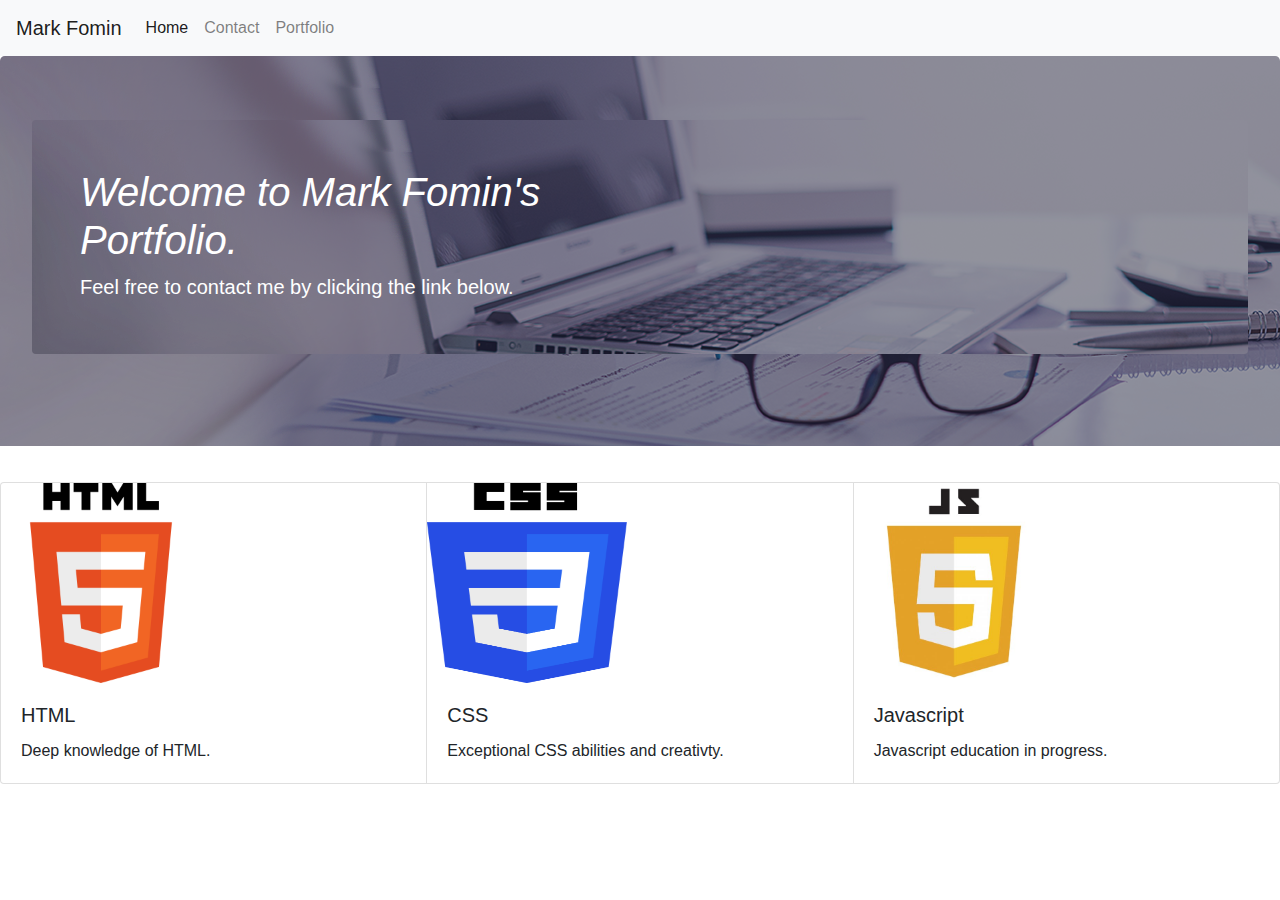
==== index.html @ c3db5980 "initial commit" ====
<!DOCTYPE html>
<html lang="en">
<head>
    <meta charset="UTF-8">
    <meta name="viewport" content="width=device-width, initial-scale=1.0">
    <meta http-equiv="X-UA-Compatible" content="ie=edge">
    <title>Mark Fomin's Portfolio Website</title>
    <link rel="stylesheet" href="/unc-ccc-fsf-pt-01-2020-u-c/02-CSS-Bootstrap/02-Homework/contact.html">
    <link rel="stlesheet" href="style.css">
    <link rel="stylesheet" href="https://stackpath.bootstrapcdn.com/bootstrap/4.4.1/css/bootstrap.min.css" integrity="sha384-Vkoo8x4CGsO3+Hhxv8T/Q5PaXtkKtu6ug5TOeNV6gBiFeWPGFN9MuhOf23Q9Ifjh" crossorigin="anonymous">
    <link rel="stylesheet" media="screen and (min-width: 900px)" href="widescreen.css">
    <link rel="stylesheet" media="screen and (max-width: 600px)" href="smallscreen.css">
<script src="https://stackpath.bootstrapcdn.com/bootstrap/4.4.1/js/bootstrap.min.js" 
integrity="sha384-wfSDF2E50Y2D1uUdj0O3uMBJnjuUD4Ih7YwaYd1iqfktj0Uod8GCExl3Og8ifwB6" crossorigin="anonymous"></script>
<script src="https://code.jquery.com/jquery-3.4.1.slim.min.js" integrity="sha384-J6qa4849blE2+poT4WnyKhv5vZF5SrPo0iEjwBvKU7imGFAV0wwj1yYfoRSJoZ+n" crossorigin="anonymous"></script>
<script src="https://cdn.jsdelivr.net/npm/popper.js@1.16.0/dist/umd/popper.min.js" integrity="sha384-Q6E9RHvbIyZFJoft+2mJbHaEWldlvI9IOYy5n3zV9zzTtmI3UksdQRVvoxMfooAo" crossorigin="anonymous"></script>

<style>
  /*Fixing the images to 200x200 resolution*/
img {
  max-width: 200px;
  max-height: 200px;
}
/*Background image for jumbotron*/
.jumbotron {
background: url("Assets/Images/contactjumbo.jpg");
background-repeat: no-repeat;
  background-size: 1900px 390px;
}

</style>

</head>

<body>
  <!--This is the nav bar. The same code is used across all associated html pages.-->
    <nav class="navbar navbar-expand-lg navbar-light bg-light">
        <a class="navbar-brand" href="file:///Users/markfomin/unc-ccc-fsf-pt-01-2020-u-c/02-CSS-Bootstrap/02-Homework/index.html">Mark Fomin</a>
        <button class="navbar-toggler" type="button" data-toggle="collapse" data-target="#navbarSupportedContent" aria-controls="navbarSupportedContent" aria-expanded="false" aria-label="Toggle navigation">
          <span class="navbar-toggler-icon"></span>
        </button>
        <div class="collapse navbar-collapse" id="navbarSupportedContent">
          <ul class="navbar-nav mr-auto">
            <li class="nav-item active">
              <a class="nav-link" href="#">Home <span class="sr-only">(current)</span></a>
            </li>
            <li class="nav-item">
              <a class="nav-link" href="file:///Users/markfomin/unc-ccc-fsf-pt-01-2020-u-c/02-CSS-Bootstrap/02-Homework/contact.html">Contact</a>
            </li>
            <li class="nav-item">
              <a class="nav-link" href="file:///Users/markfomin/unc-ccc-fsf-pt-01-2020-u-c/02-CSS-Bootstrap/02-Homework/portfolio.html">Portfolio</a>
            </li>
          </ul>
          </form>
      </nav>
      <!--Jumbotron of name and title with a link to the contact html-->
      <div class="jumbotron">
      <div class="jumbotron p-4 p-md-5 text-white rounded bg-dark">
        <div class="col-md-6 px-0">
          <h1 class="display-6 font-italic">Welcome to Mark Fomin's Portfolio.</h1>
          <p class="lead my-1">Feel free to contact me by clicking the link below.</p>
        </div>
      </div>
    </div>
<!--Carosel with images and description of each programming language experience example.-->
<div class="card-group">
  <div class="card">
    <img src="Assets/Images/html.png" class="card-img-top" alt="...">
    <div class="card-body">
      <h5 class="card-title">HTML</h5>
      <p class="card-text">Deep knowledge of HTML.</p>
    </div>
  </div>
  <div class="card">
    <img src="Assets/Images/css.png" class="card-img-top" alt="...">
    <div class="card-body">
      <h5 class="card-title">CSS</h5>
      <p class="card-text">Exceptional CSS abilities and creativty.</p>
    </div>
  </div>
  <div class="card">
    <img src="Assets/Images/js.png" class="card-img-top" alt="...">
    <div class="card-body">
      <h5 class="card-title">Javascript</h5>
      <p class="card-text">Javascript education in progress.</p>
    </div>
  </div>
</div>
</body>

</html>
---- style.css ----
.jumbotron {
    font-family: Arial, Helvetica, sans-serif;
}
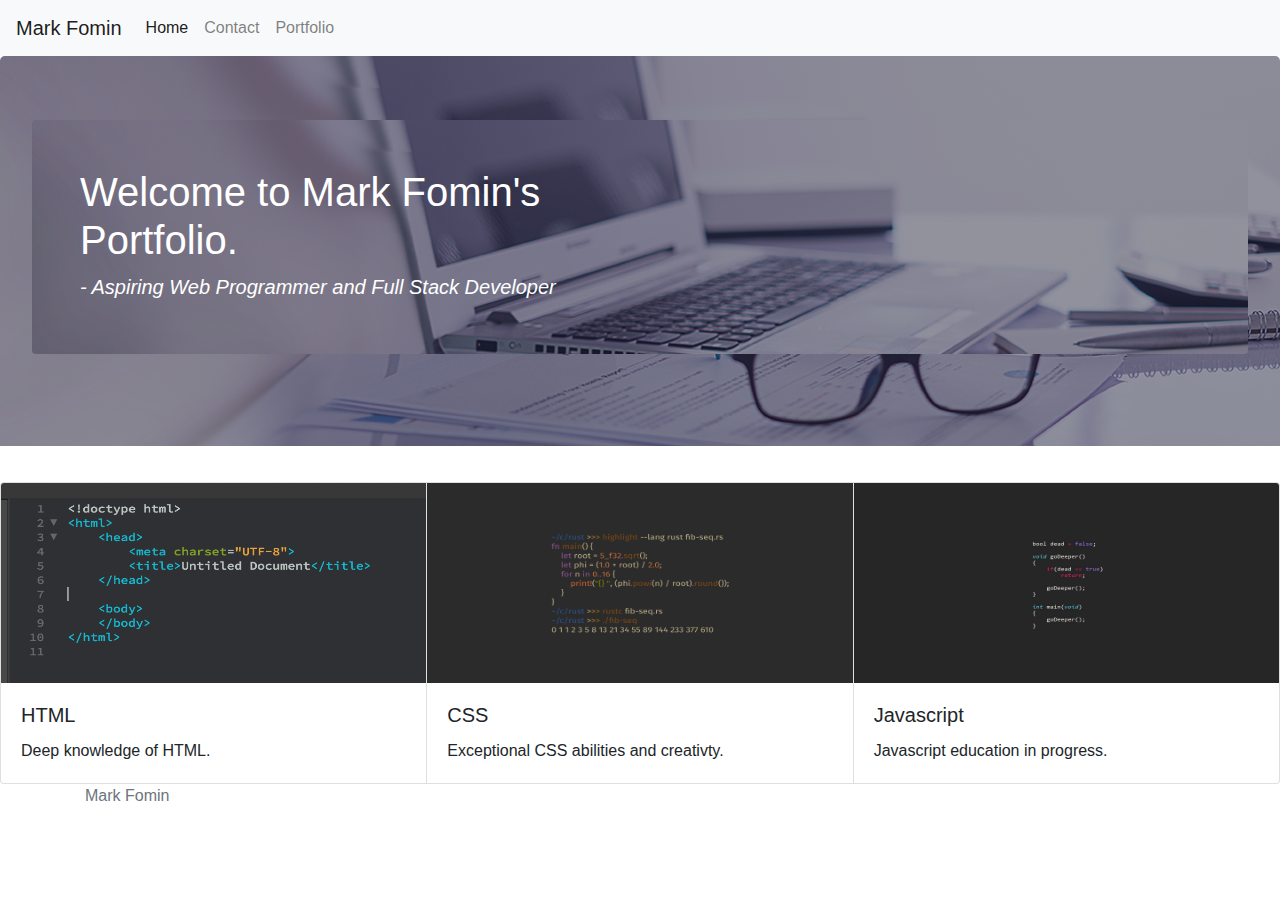
==== commit cb07ac41: "mods to index and contact html" ====
--- a/index.html
+++ b/index.html
@@ -14,11 +14,10 @@
 integrity="sha384-wfSDF2E50Y2D1uUdj0O3uMBJnjuUD4Ih7YwaYd1iqfktj0Uod8GCExl3Og8ifwB6" crossorigin="anonymous"></script>
 <script src="https://code.jquery.com/jquery-3.4.1.slim.min.js" integrity="sha384-J6qa4849blE2+poT4WnyKhv5vZF5SrPo0iEjwBvKU7imGFAV0wwj1yYfoRSJoZ+n" crossorigin="anonymous"></script>
 <script src="https://cdn.jsdelivr.net/npm/popper.js@1.16.0/dist/umd/popper.min.js" integrity="sha384-Q6E9RHvbIyZFJoft+2mJbHaEWldlvI9IOYy5n3zV9zzTtmI3UksdQRVvoxMfooAo" crossorigin="anonymous"></script>
-
 <style>
-  /*Fixing the images to 200x200 resolution*/
+  /*Fixing the images to 600x200 resolution*/
 img {
-  max-width: 200px;
+  max-width: 600px;
   max-height: 200px;
 }
 /*Background image for jumbotron*/
@@ -27,65 +26,72 @@
 background-repeat: no-repeat;
   background-size: 1900px 390px;
 }
-
 </style>
-
 </head>
 
 <body>
   <!--This is the nav bar. The same code is used across all associated html pages.-->
     <nav class="navbar navbar-expand-lg navbar-light bg-light">
-        <a class="navbar-brand" href="file:///Users/markfomin/unc-ccc-fsf-pt-01-2020-u-c/02-CSS-Bootstrap/02-Homework/index.html">Mark Fomin</a>
+        <a class="navbar-brand" href="index.html">Mark Fomin</a>
         <button class="navbar-toggler" type="button" data-toggle="collapse" data-target="#navbarSupportedContent" aria-controls="navbarSupportedContent" aria-expanded="false" aria-label="Toggle navigation">
           <span class="navbar-toggler-icon"></span>
         </button>
         <div class="collapse navbar-collapse" id="navbarSupportedContent">
           <ul class="navbar-nav mr-auto">
             <li class="nav-item active">
-              <a class="nav-link" href="#">Home <span class="sr-only">(current)</span></a>
+              <a class="nav-link" href="index.html">Home <span class="sr-only">(current)</span></a>
             </li>
+          </li>
             <li class="nav-item">
-              <a class="nav-link" href="file:///Users/markfomin/unc-ccc-fsf-pt-01-2020-u-c/02-CSS-Bootstrap/02-Homework/contact.html">Contact</a>
+              <a class="nav-link" href="contact.html">Contact</a>
             </li>
             <li class="nav-item">
               <a class="nav-link" href="file:///Users/markfomin/unc-ccc-fsf-pt-01-2020-u-c/02-CSS-Bootstrap/02-Homework/portfolio.html">Portfolio</a>
             </li>
           </ul>
+          
           </form>
       </nav>
       <!--Jumbotron of name and title with a link to the contact html-->
       <div class="jumbotron">
       <div class="jumbotron p-4 p-md-5 text-white rounded bg-dark">
         <div class="col-md-6 px-0">
-          <h1 class="display-6 font-italic">Welcome to Mark Fomin's Portfolio.</h1>
-          <p class="lead my-1">Feel free to contact me by clicking the link below.</p>
+          <h1 class="display-6">Welcome to Mark Fomin's Portfolio.</h1>
+          <p class="lead my-1 font-italic">- Aspiring Web Programmer and Full Stack Developer</p>
         </div>
       </div>
     </div>
 <!--Carosel with images and description of each programming language experience example.-->
 <div class="card-group">
   <div class="card">
-    <img src="Assets/Images/html.png" class="card-img-top" alt="...">
+    <img src="Assets/Images/programming1.png" class="card-img-top" alt="...">
     <div class="card-body">
       <h5 class="card-title">HTML</h5>
       <p class="card-text">Deep knowledge of HTML.</p>
     </div>
   </div>
   <div class="card">
-    <img src="Assets/Images/css.png" class="card-img-top" alt="...">
+    <img src="Assets/Images/programming2.png" class="card-img-top" alt="...">
     <div class="card-body">
       <h5 class="card-title">CSS</h5>
       <p class="card-text">Exceptional CSS abilities and creativty.</p>
     </div>
   </div>
   <div class="card">
-    <img src="Assets/Images/js.png" class="card-img-top" alt="...">
+    <img src="Assets/Images/programming3.jpg" class="card-img-top" alt="...">
     <div class="card-body">
       <h5 class="card-title">Javascript</h5>
       <p class="card-text">Javascript education in progress.</p>
     </div>
   </div>
 </div>
+
+<footer class="footer">
+  <div class="container">
+    <span class="text-muted">Mark Fomin</span>
+  </div>
+</footer>
+
 </body>
 
 </html>--- a/style.css
+++ b/style.css
@@ -1,3 +1,9 @@
 .jumbotron {
     font-family: Arial, Helvetica, sans-serif;
 }
+
+@media screen and (max-width: 768px) {
+    /* The body's bg color will be #333 */
+    body {
+      background-color: #333;
+    }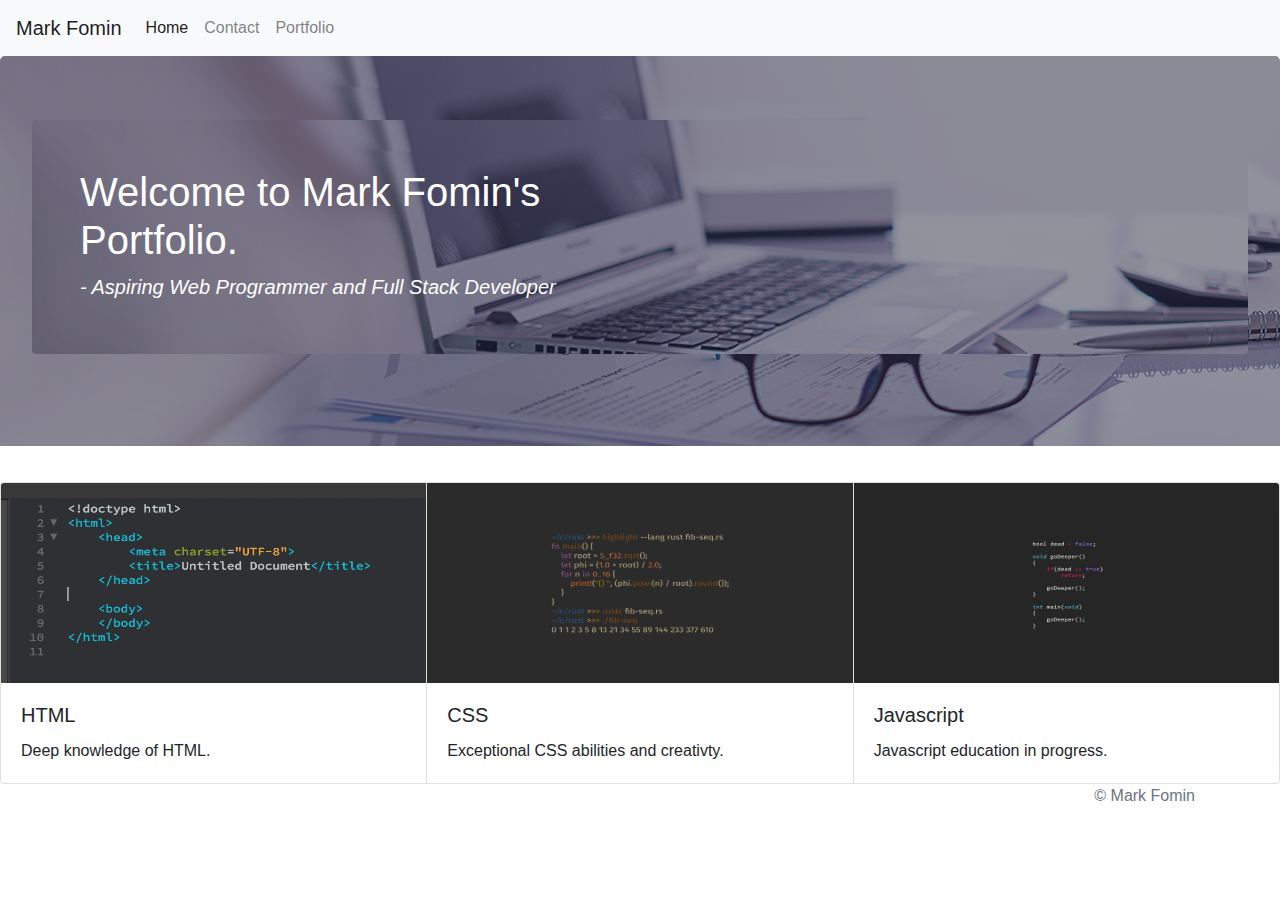
==== commit 2943aa81: "more changes" ====
--- a/index.html
+++ b/index.html
@@ -4,17 +4,23 @@
     <meta charset="UTF-8">
     <meta name="viewport" content="width=device-width, initial-scale=1.0">
     <meta http-equiv="X-UA-Compatible" content="ie=edge">
-    <title>Mark Fomin's Portfolio Website</title>
-    <link rel="stylesheet" href="/unc-ccc-fsf-pt-01-2020-u-c/02-CSS-Bootstrap/02-Homework/contact.html">
+    <link rel="icon" href="Assets/Images/favicon.jpeg">
+    <title>Mark Fomin's Portfolio</title>
+    <link rel="stylesheet" href="contact.html">
     <link rel="stlesheet" href="style.css">
     <link rel="stylesheet" href="https://stackpath.bootstrapcdn.com/bootstrap/4.4.1/css/bootstrap.min.css" integrity="sha384-Vkoo8x4CGsO3+Hhxv8T/Q5PaXtkKtu6ug5TOeNV6gBiFeWPGFN9MuhOf23Q9Ifjh" crossorigin="anonymous">
-    <link rel="stylesheet" media="screen and (min-width: 900px)" href="widescreen.css">
+    <link rel="stylesheet" media="screen and (min-width: 768px)" href="widescreen.css">
     <link rel="stylesheet" media="screen and (max-width: 600px)" href="smallscreen.css">
 <script src="https://stackpath.bootstrapcdn.com/bootstrap/4.4.1/js/bootstrap.min.js" 
 integrity="sha384-wfSDF2E50Y2D1uUdj0O3uMBJnjuUD4Ih7YwaYd1iqfktj0Uod8GCExl3Og8ifwB6" crossorigin="anonymous"></script>
 <script src="https://code.jquery.com/jquery-3.4.1.slim.min.js" integrity="sha384-J6qa4849blE2+poT4WnyKhv5vZF5SrPo0iEjwBvKU7imGFAV0wwj1yYfoRSJoZ+n" crossorigin="anonymous"></script>
 <script src="https://cdn.jsdelivr.net/npm/popper.js@1.16.0/dist/umd/popper.min.js" integrity="sha384-Q6E9RHvbIyZFJoft+2mJbHaEWldlvI9IOYy5n3zV9zzTtmI3UksdQRVvoxMfooAo" crossorigin="anonymous"></script>
+
 <style>
+.footer {
+  text-align: right;
+}
+
   /*Fixing the images to 600x200 resolution*/
 img {
   max-width: 600px;
@@ -31,27 +37,28 @@
 
 <body>
   <!--This is the nav bar. The same code is used across all associated html pages.-->
-    <nav class="navbar navbar-expand-lg navbar-light bg-light">
-        <a class="navbar-brand" href="index.html">Mark Fomin</a>
-        <button class="navbar-toggler" type="button" data-toggle="collapse" data-target="#navbarSupportedContent" aria-controls="navbarSupportedContent" aria-expanded="false" aria-label="Toggle navigation">
-          <span class="navbar-toggler-icon"></span>
-        </button>
-        <div class="collapse navbar-collapse" id="navbarSupportedContent">
-          <ul class="navbar-nav mr-auto">
-            <li class="nav-item active">
-              <a class="nav-link" href="index.html">Home <span class="sr-only">(current)</span></a>
-            </li>
-          </li>
-            <li class="nav-item">
-              <a class="nav-link" href="contact.html">Contact</a>
-            </li>
-            <li class="nav-item">
-              <a class="nav-link" href="file:///Users/markfomin/unc-ccc-fsf-pt-01-2020-u-c/02-CSS-Bootstrap/02-Homework/portfolio.html">Portfolio</a>
-            </li>
-          </ul>
-          
-          </form>
-      </nav>
+  
+  <nav class="navbar navbar-expand-lg navbar-light bg-light">
+    <a class="navbar-brand" href="index.html">Mark Fomin</a>
+    <button class="navbar-toggler" type="button" data-toggle="collapse" data-target="#navbarSupportedContent" aria-controls="navbarSupportedContent" aria-expanded="false" aria-label="Toggle navigation">
+      <span class="navbar-toggler-icon"></span>
+    </button>
+    <div class="collapse navbar-collapse" id="navbarSupportedContent">
+      <ul class="navbar-nav mr-auto">
+        <li class="nav-item active">
+          <a class="nav-link" href="index.html">Home <span class="sr-only">(current)</span></a>
+        </li>
+      </li>
+        <li class="nav-item">
+          <a class="nav-link" href="contact.html">Contact</a>
+        </li>
+        <li class="nav-item">
+          <a class="nav-link" href="portfolio.html">Portfolio</a>
+        </li>
+      </ul>    
+      </form>
+  </nav>
+
       <!--Jumbotron of name and title with a link to the contact html-->
       <div class="jumbotron">
       <div class="jumbotron p-4 p-md-5 text-white rounded bg-dark">
@@ -64,21 +71,22 @@
 <!--Carosel with images and description of each programming language experience example.-->
 <div class="card-group">
   <div class="card">
-    <img src="Assets/Images/programming1.png" class="card-img-top" alt="...">
+    <img src="Assets/Images/programming1.png" class="card-img-top" alt="Programming Picture 1">
     <div class="card-body">
       <h5 class="card-title">HTML</h5>
       <p class="card-text">Deep knowledge of HTML.</p>
     </div>
   </div>
   <div class="card">
-    <img src="Assets/Images/programming2.png" class="card-img-top" alt="...">
+    <img src="Assets/Images/programming2.png" class="card-img-top" alt="Programming Picture 2">
     <div class="card-body">
       <h5 class="card-title">CSS</h5>
       <p class="card-text">Exceptional CSS abilities and creativty.</p>
     </div>
   </div>
+
   <div class="card">
-    <img src="Assets/Images/programming3.jpg" class="card-img-top" alt="...">
+    <img src="Assets/Images/programming3.jpg" class="card-img-top" alt="Programming Picture 3">
     <div class="card-body">
       <h5 class="card-title">Javascript</h5>
       <p class="card-text">Javascript education in progress.</p>
@@ -88,7 +96,7 @@
 
 <footer class="footer">
   <div class="container">
-    <span class="text-muted">Mark Fomin</span>
+    <span class="text-muted">	&copy; Mark Fomin</span>
   </div>
 </footer>
 
